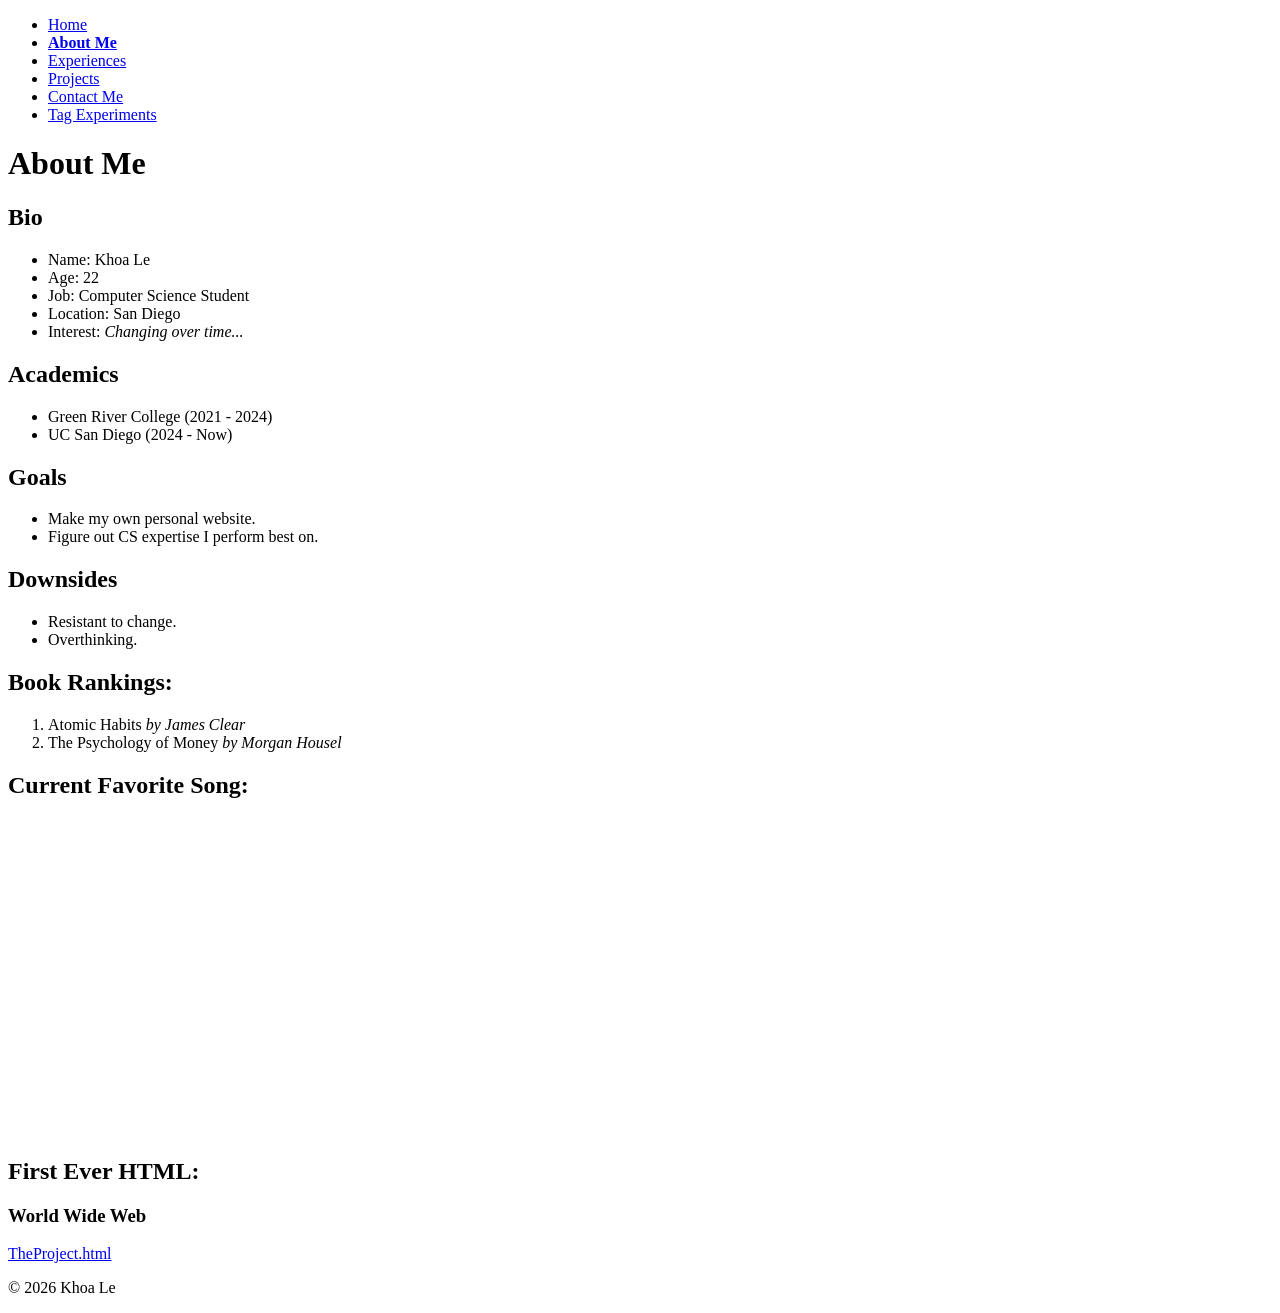
==== about.html @ 6921bf91 "Initial commit" ====
<!DOCTYPE html>
<html lang="en">
<head>
    <meta charset="UTF-8">
    <meta name="viewport" content="width=device-width, initial-scale=1.0">
    <title>About Khoa</title>
</head>
<body>
    <header>
        <nav>
            <ul>
                <li><a href="index.html">Home</a></li>
                <li><a href="about.html"><strong>About Me</strong></a></li>
                <li><a href="experience.html">Experiences</a></li>
                <li><a href="project.html">Projects</a></li>
                <li><a href="contact.html">Contact Me</a></li>
                <li><a href="experiments.html">Tag Experiments</a></li>
            </ul>
        </nav>
    </header>
    <main>
        <h1>About Me</h1>

        <h2>Bio</h2>
        <ul>
            <li>Name: Khoa Le</li>
            <li>Age: 22</li>
            <li>Job: Computer Science Student</li>
            <li>Location: San Diego</li>
            <li>Interest: <i>Changing over time...</i></li>
        </ul>

        <h2>Academics</h2>
        <ul>
            <li>Green River College (2021 - 2024)</li>
            <li>UC San Diego (2024 - Now)</li>
        </ul>

        <h2>Goals</h2>
        <ul>
            <li>Make my own personal website.</li>
            <li>Figure out CS expertise I perform best on.</li>
        </ul>

        <h2>Downsides</h2>
        <ul>
            <li>Resistant to change.</li>
            <li>Overthinking.</li>
        </ul>

        <h2>Book Rankings:</h2>
        <ol>
            <li>Atomic Habits <i>by James Clear</i></li>
            <li>The Psychology of Money <i>by Morgan Housel</i></li>
        </ol>

        <h2>Current Favorite Song:</h2>
        <iframe 
            width="560" 
            height="315" 
            src="https://www.youtube.com/embed/Bv-1BnoB75k?si=P3BKW-EhZQvyWgDE" 
            title="YouTube video player" 
            style="border: 0;" 
            allow="accelerometer; autoplay; clipboard-write; encrypted-media; gyroscope; picture-in-picture; web-share" 
            referrerpolicy="strict-origin-when-cross-origin" 
            allowfullscreen>
        </iframe>

        <h2>First Ever HTML:</h2>
        <article>
            <h3>World Wide Web</h3>
            <a href="https://info.cern.ch/hypertext/WWW/TheProject.html">TheProject.html</a>
        </article>
    </main>
    <footer>
        <p>&copy; 2026 Khoa Le</p>
    </footer>
</body>
</html>
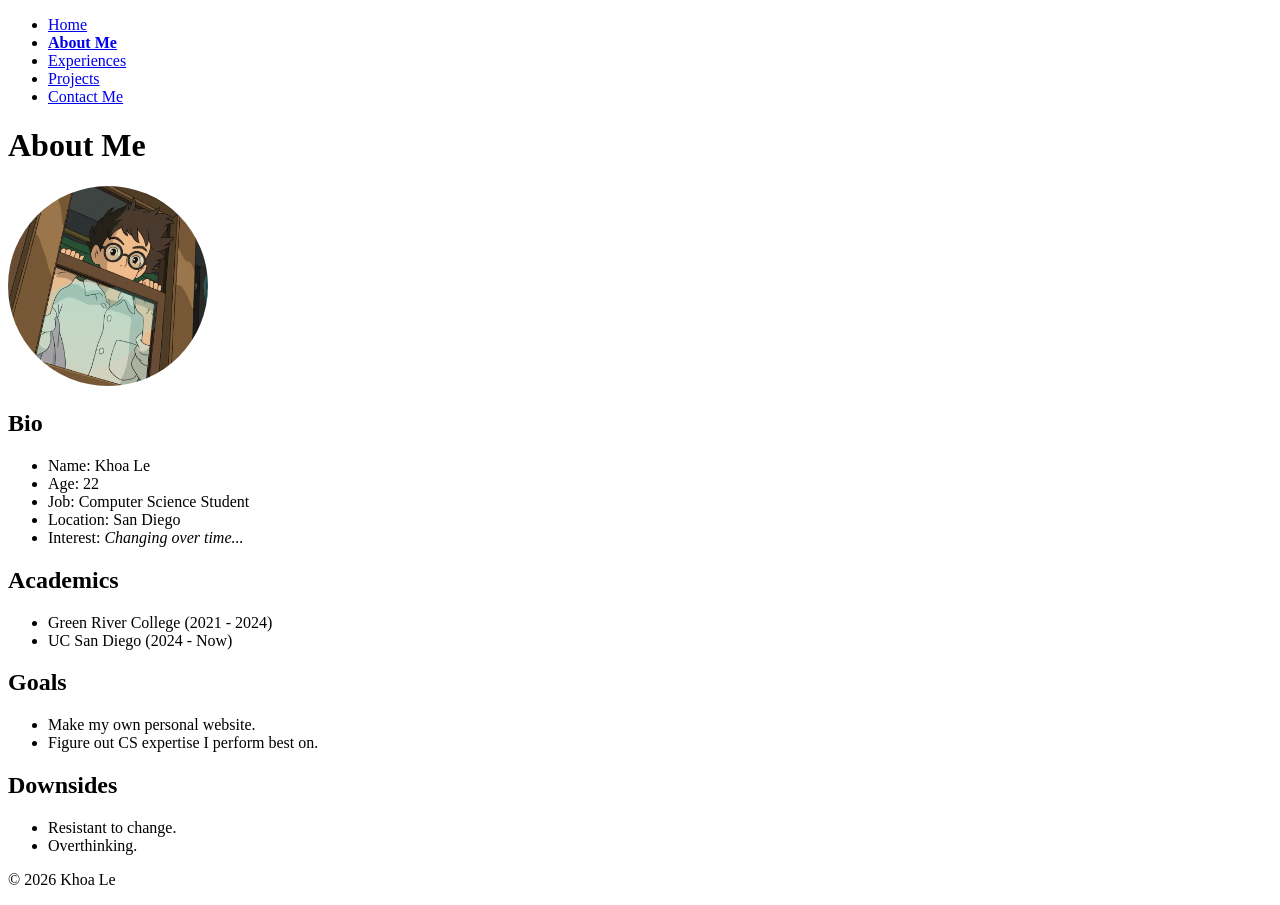
==== commit 0a16278e: "Reconstruct html and update logo" ====
--- a/about.html
+++ b/about.html
@@ -4,6 +4,21 @@
     <meta charset="UTF-8">
     <meta name="viewport" content="width=device-width, initial-scale=1.0">
     <title>About Khoa</title>
+    <link rel="icon" href="images/logo.png">
+    <style>
+        #dynamic-bar {
+            border: thick solid cyan;
+        }
+
+        my-image {
+            display: block;
+        }
+        my-image img {
+            width: 200px;
+            height: 200px;
+            border-radius: 50%;
+        }
+    </style>
 </head>
 <body>
     <header>
@@ -14,12 +29,18 @@
                 <li><a href="experience.html">Experiences</a></li>
                 <li><a href="project.html">Projects</a></li>
                 <li><a href="contact.html">Contact Me</a></li>
-                <li><a href="experiments.html">Tag Experiments</a></li>
             </ul>
         </nav>
     </header>
     <main>
         <h1>About Me</h1>
+
+        <my-image>
+            <picture>
+                <source srcset="images/me-image-2.jpeg" />
+                <img src="images/" alt="Author's image"/>
+            </picture>
+        </my-image>
 
         <h2>Bio</h2>
         <ul>
@@ -47,30 +68,6 @@
             <li>Resistant to change.</li>
             <li>Overthinking.</li>
         </ul>
-
-        <h2>Book Rankings:</h2>
-        <ol>
-            <li>Atomic Habits <i>by James Clear</i></li>
-            <li>The Psychology of Money <i>by Morgan Housel</i></li>
-        </ol>
-
-        <h2>Current Favorite Song:</h2>
-        <iframe 
-            width="560" 
-            height="315" 
-            src="https://www.youtube.com/embed/Bv-1BnoB75k?si=P3BKW-EhZQvyWgDE" 
-            title="YouTube video player" 
-            style="border: 0;" 
-            allow="accelerometer; autoplay; clipboard-write; encrypted-media; gyroscope; picture-in-picture; web-share" 
-            referrerpolicy="strict-origin-when-cross-origin" 
-            allowfullscreen>
-        </iframe>
-
-        <h2>First Ever HTML:</h2>
-        <article>
-            <h3>World Wide Web</h3>
-            <a href="https://info.cern.ch/hypertext/WWW/TheProject.html">TheProject.html</a>
-        </article>
     </main>
     <footer>
         <p>&copy; 2026 Khoa Le</p>
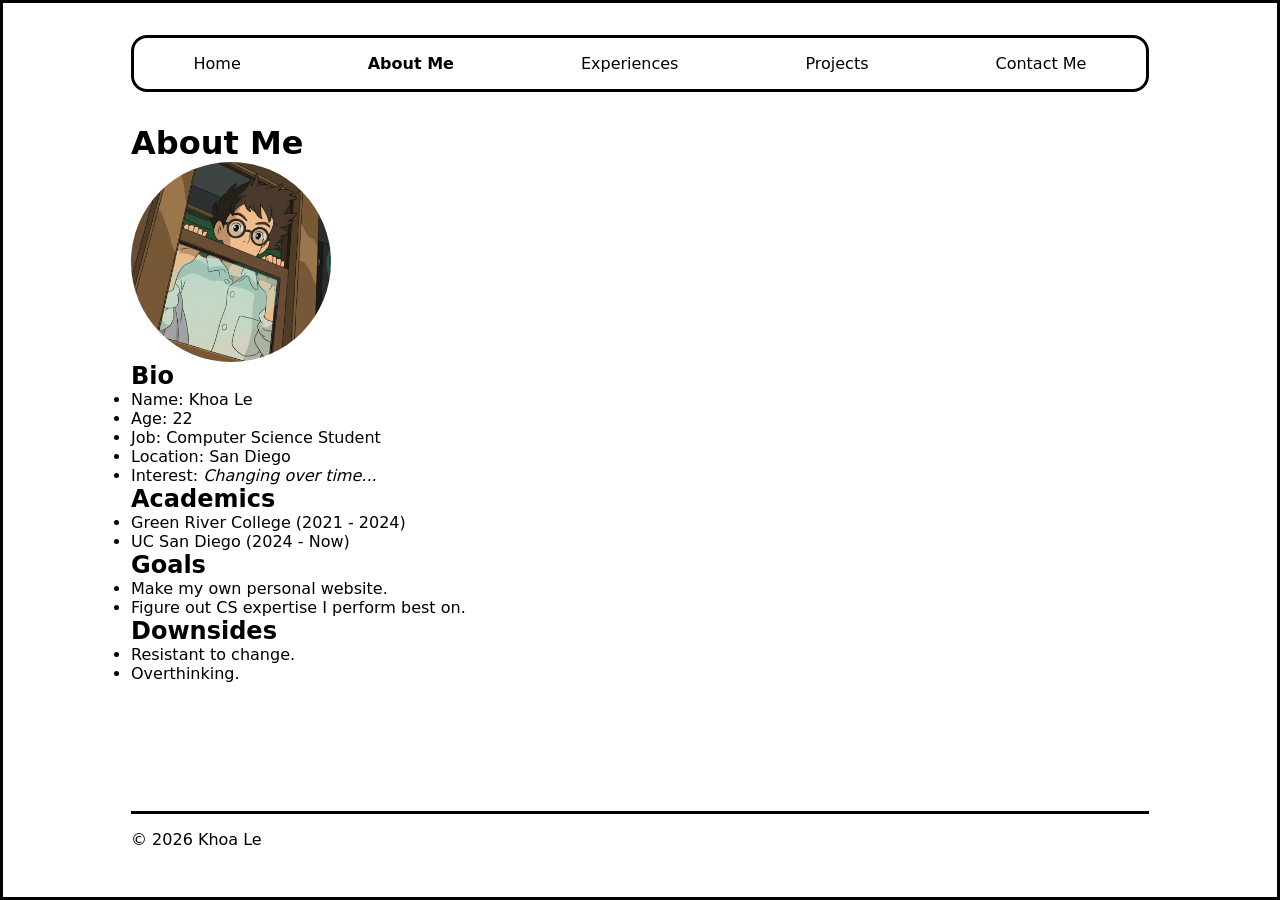
==== commit 5f03fc58: "Update base styles and link to all pages" ====
--- a/about.html
+++ b/about.html
@@ -5,6 +5,7 @@
     <meta name="viewport" content="width=device-width, initial-scale=1.0">
     <title>About Khoa</title>
     <link rel="icon" href="images/logo.png">
+    <link rel="stylesheet" href="styles/style.css">
     <style>
         #dynamic-bar {
             border: thick solid cyan;
--- a/styles/style.css
+++ b/styles/style.css
@@ -0,0 +1,91 @@
+/* Global Reset */
+*, *::before, *::after {
+    box-sizing: border-box;
+    margin: 0;
+    padding: 0;
+}
+
+img {
+    max-width: 100%;
+    display: block;
+}
+
+/* Root Variables */
+:root {
+    --main-bg-color: white;
+    --main-text-color: black;
+    --main-accent-color: skyblue; /* links, button, :hover */
+    --font-main: "Comic Sans MS", system-ui, sans-serif;
+    --space-x-sm: 0.25rem;
+    --space-sm: 0.5rem;
+    --space-md: 1rem;
+    --space-lg: 2rem;
+    --border-size: 3px;
+}
+
+/* Base Styles */
+body {
+    display: flex;
+    /* Size main take most of the page */
+    flex-direction: column;
+    min-height: 100vh;
+    padding: var(--space-md) 5%; /* margin + min-height > screen => padding + min-height */
+    font-family: var(--font-main);
+    color: var(--main-text-color);
+    background-color: var(--main-bg-color);
+    border-style: solid;
+}
+
+header, main, footer {
+    margin: var(--space-md) 0;
+}
+
+header {
+    padding: var(--space-md) 0;
+    border: var(--border-size) solid black;
+    border-radius: var(--space-md);
+
+    nav {
+        ul {
+            display: flex;
+            flex-wrap: wrap;
+            justify-content: space-around;
+            gap: var(--space-sm); /* Give space between nav elements */
+            list-style: none;
+
+            li {
+                a {
+                    text-decoration: none;
+                    color: black;
+                    padding: var(--space-x-sm) var(--space-sm);
+                    border-radius: var(--space-sm) var(--space-sm);
+                }
+                
+                a:hover:not(:focus) {
+                    text-decoration: underline wavy;
+                    text-decoration-thickness: 2px;
+                    text-decoration-skip-ink: none;
+                }
+
+                a:focus {
+                    background-color: gray;
+                }
+            }
+        }
+    }
+}
+
+main {
+    flex: 1;
+}
+
+footer {
+    padding: var(--space-md) 0;
+    border-top: var(--border-size) solid black;
+}
+
+@media (min-width: 768px) {
+    body {
+        padding: var(--space-md) 10%;
+    }
+}
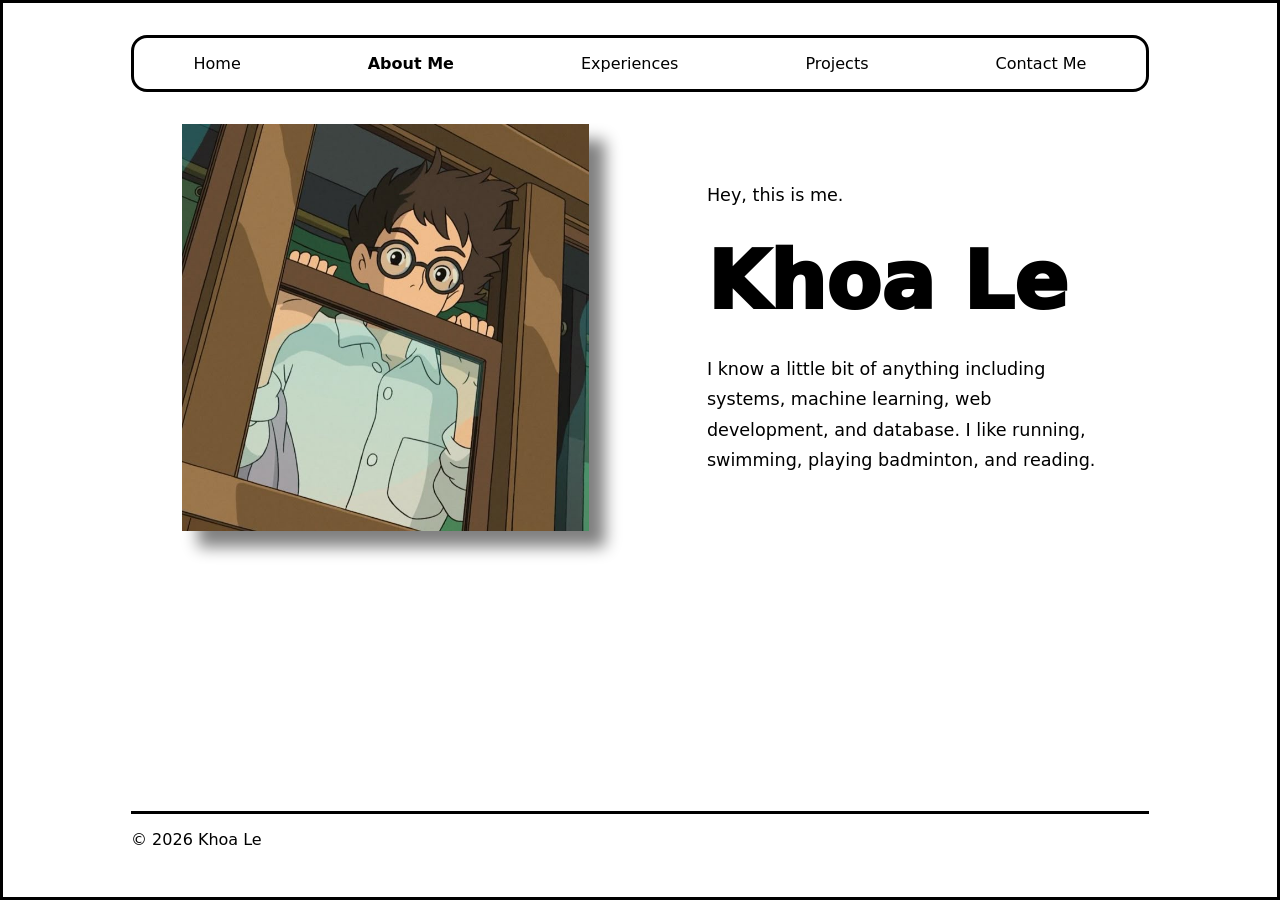
==== commit 3147b055: "Re-structure and style About Me page" ====
--- a/about.html
+++ b/about.html
@@ -6,20 +6,7 @@
     <title>About Khoa</title>
     <link rel="icon" href="images/logo.png">
     <link rel="stylesheet" href="styles/style.css">
-    <style>
-        #dynamic-bar {
-            border: thick solid cyan;
-        }
-
-        my-image {
-            display: block;
-        }
-        my-image img {
-            width: 200px;
-            height: 200px;
-            border-radius: 50%;
-        }
-    </style>
+    <link rel="stylesheet" href="styles/about.css">
 </head>
 <body>
     <header>
@@ -34,41 +21,19 @@
         </nav>
     </header>
     <main>
-        <h1>About Me</h1>
+        <div class="swap">
+            <h1>About Me?</h1>
 
-        <my-image>
-            <picture>
-                <source srcset="images/me-image-2.jpeg" />
-                <img src="images/" alt="Author's image"/>
-            </picture>
-        </my-image>
-
-        <h2>Bio</h2>
-        <ul>
-            <li>Name: Khoa Le</li>
-            <li>Age: 22</li>
-            <li>Job: Computer Science Student</li>
-            <li>Location: San Diego</li>
-            <li>Interest: <i>Changing over time...</i></li>
-        </ul>
-
-        <h2>Academics</h2>
-        <ul>
-            <li>Green River College (2021 - 2024)</li>
-            <li>UC San Diego (2024 - Now)</li>
-        </ul>
-
-        <h2>Goals</h2>
-        <ul>
-            <li>Make my own personal website.</li>
-            <li>Figure out CS expertise I perform best on.</li>
-        </ul>
-
-        <h2>Downsides</h2>
-        <ul>
-            <li>Resistant to change.</li>
-            <li>Overthinking.</li>
-        </ul>
+            <section class="img-bio">
+                <img src="images/me-image-2.jpeg" alt="Author's image"/>
+                
+                <p>
+                    Hey, this is me.<span class="name">Khoa Le</span> 
+                    I know a little bit of anything including systems, machine learning, web development, and database.
+                    I like running, swimming, playing badminton, and reading.
+                </p>
+            </section>
+        </div>
     </main>
     <footer>
         <p>&copy; 2026 Khoa Le</p>
--- a/styles/about.css
+++ b/styles/about.css
@@ -0,0 +1,72 @@
+main {
+    .swap {
+        display: grid;
+
+        h1 {
+            justify-self: center;
+            align-self: center;
+            z-index: 1;
+            opacity: 1;
+            animation: fade-out 1s ease 2.5s forwards;
+        }
+
+        .img-bio {
+            display: flex;
+            justify-content: space-between;
+            align-items: center;
+            flex-direction: column;
+            gap: var(--space-md);
+            opacity: 0;
+            animation: fade-in 1s ease 3s forwards;
+
+            /* Use magic numbers for nitpicky layouts */
+            img {
+                display: block;
+                width: 100%;
+                height: auto;
+                padding: 0 5%;
+                filter: drop-shadow(1em 1em 0.5em gray);
+            }
+
+            p {
+                display: block;
+                font-size: 1.1rem;
+                line-height: 1.9rem;
+                padding: 0 5%;
+
+                .name {
+                    display: block;
+                    font-size: 5rem;
+                    font-weight: 1000;
+                    line-height: 9rem;
+                }
+            }
+        }
+
+        h1, .img-bio {
+            grid-area: 1 / 1;
+        }
+    }
+}
+
+@keyframes fade-out {
+    to {
+        opacity: 0;
+    }    
+}
+
+@keyframes fade-in {
+    to {
+        opacity: 1;
+    }
+}
+
+@media (min-width: 768px) {
+    main .swap .img-bio {
+        flex-direction: row;
+
+        img {
+            width: 50%;
+        }
+    }
+}
